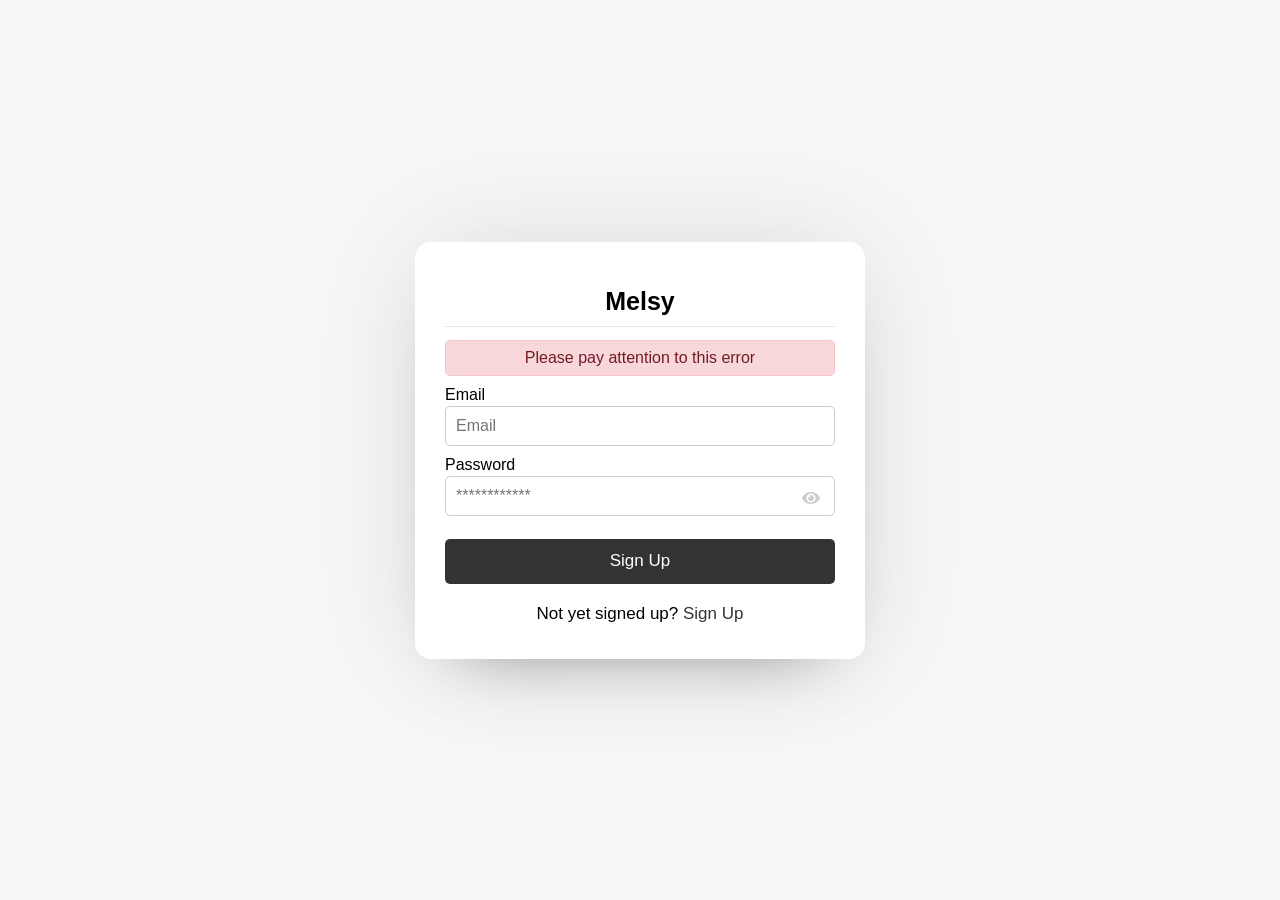
==== login.html @ 4afbaf2d "create FrontEnd of Login Page" ====
<!DOCTYPE html>
<html lang="en">

<head>
    <meta charset="UTF-8">
    <meta http-equiv="X-UA-Compatible" content="IE=edge">
    <meta name="viewport" content="width=device-width, initial-scale=1.0">
    <title>Mesly | Realtime Messaging App</title>
    <link rel="stylesheet" href="https://cdnjs.cloudflare.com/ajax/libs/font-awesome/5.15.4/css/all.min.css"
        integrity="sha512-1ycn6IcaQQ40/MKBW2W4Rhis/DbILU74C1vSrLJxCq57o941Ym01SwNsOMqvEBFlcgUa6xLiPY/NS5R+E6ztJQ=="
        crossorigin="anonymous" referrerpolicy="no-referrer" />
    <link rel="stylesheet" href="styles.css">
</head>

<body>
    <div class="wrapper">
        <section class="form login">
            <form action="#">
                <header>Melsy</header>
                <div class="error-txt">Please pay attention to this error</div>
                
                    <div class="field input">
                        <label for="email">Email</label>
                        <input type="email" placeholder="Email">
                    </div>
                    <div class="field input">
                        <label for="pass">Password</label>
                        <input type="text" placeholder="************">
                        <i class="fas fa-eye"></i>
                    </div>
                    <div class="field button">
                        <input type="submit" value="Sign Up">
                    </div>
                
            </form>
            <div class="link">Not yet signed up? <a href="#">Sign Up</a></div>
        </section>
    </div>
</body>

</html>
---- styles.css ----
*{
    margin: 0;
    padding: 0;
    text-decoration: none;
    box-sizing: border-box;
    font-family: 'Poppins', sans-serif;
}

body{
    display: flex;
    align-items: center;
    justify-content: center;
    min-height: 100vh;
    background: #f7f7f7;
}
.wrapper{
    background: #fff;
    width: 450px;
    border-radius: 16px;
    box-shadow: 0 0 128px 0 rgba(0, 0, 0, 0.1), 0 32px 64px -48px rgba(0, 0, 0, 0.5);
}

.form{
    padding: 25px 30px;
}

.form header{
    font-size: 25px;
    font-weight: 600;
    padding-bottom: 10px;
    border-bottom: 1px solid #e6e6e6;
    text-align: center;

}
.form form{
    margin: 20px 0;
}
.form form .error-txt{
    margin-top: 13px;
    color: #721c24;
    background: #f8d7da;
    padding: 8px 10px;
    text-align: center;
    border-radius: 5px;
    margin-bottom: 10px;
    border: 1px solid #f5c6cb;
}
.form form .name-details{
    display: flex;  
}
.form form .name-details .field:first-child{
    margin-right: 10px;  
}
.form form .name-details .field:last-child{
    margin-left: 10px;  
}
.form form .field{
    display: flex;
    position: relative;
    flex-direction: column;
    margin-bottom: 10px;
}
.form form .field label{
    margin-bottom: 2px;
}
.form form .field input{
    outline: none;
}
.form form .field i{
    position: absolute;
    right: 15px;
    color: #ccc;
    top: 70%;
    transform: translateY(-50%);
    cursor: pointer;
}
.form form .input input{
    height: 40px;
    width: 100%;
    font-size: 16px;
    padding: 0 10px;
    border: 1px solid #ccc;
    border-radius: 5px;
}
.form form .image input{
    font-size: 17px;

}
.form form .button input{
    margin-top: 13px;
    height: 45px;
    border: none;
    font-size: 17px;
    background-color: #333;
    color: #fff;
    border-radius: 5px;
    cursor: pointer;
}
.form .link{
    text-align: center;
    margin: 10px 0;
    font-size: 17px;
}
.form .link a{
    color: #333;
}
.form .link a:hover{
    text-decoration: underline;
}
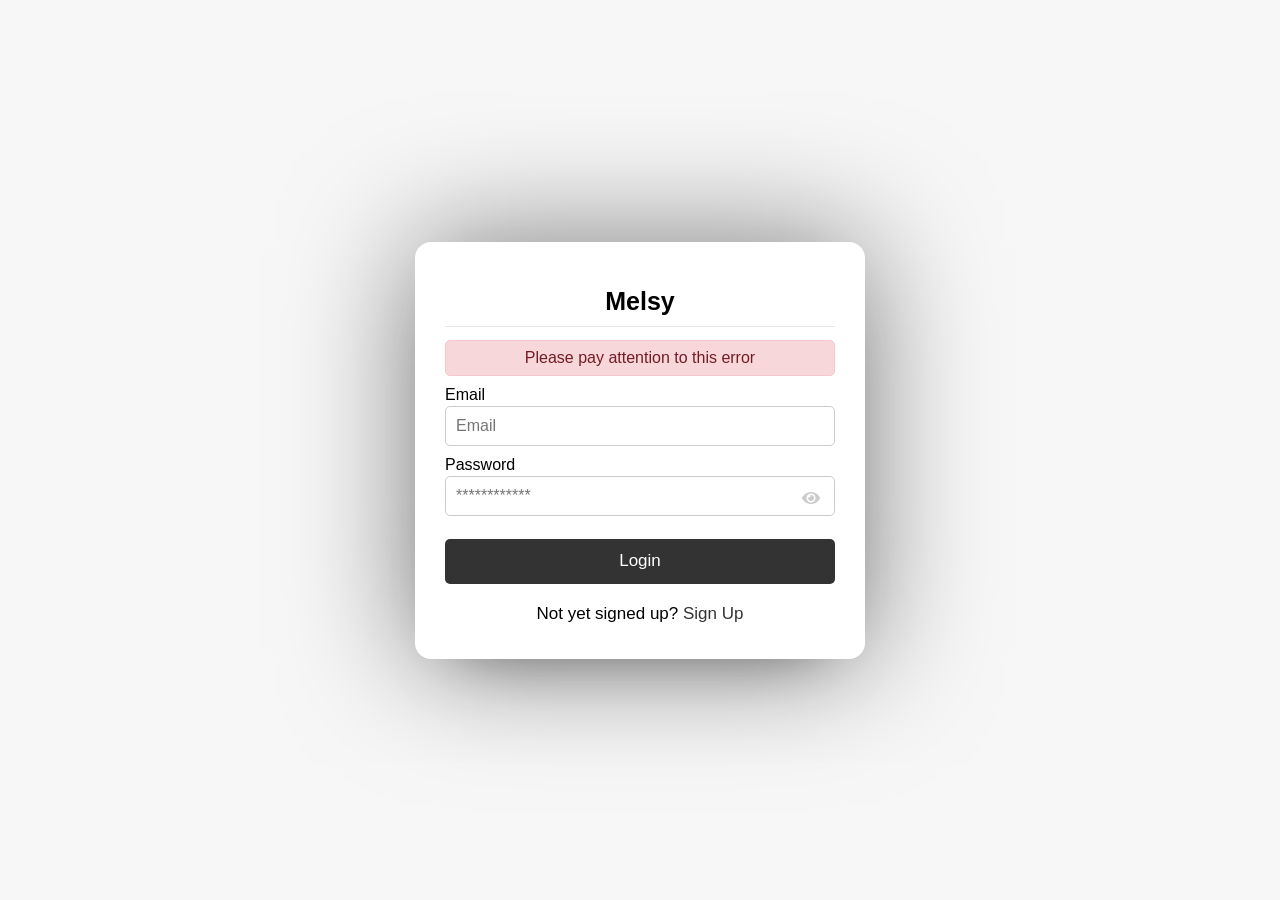
==== commit 3606d466: "Changes index.html to index.php" ====
--- a/login.html
+++ b/login.html
@@ -29,7 +29,7 @@
                         <i class="fas fa-eye"></i>
                     </div>
                     <div class="field button">
-                        <input type="submit" value="Sign Up">
+                        <input type="submit" value="Login">
                     </div>
                 
             </form>
--- a/styles.css
+++ b/styles.css
@@ -17,7 +17,7 @@
     background: #fff;
     width: 450px;
     border-radius: 16px;
-    box-shadow: 0 0 128px 0 rgba(0, 0, 0, 0.1), 0 32px 64px -48px rgba(0, 0, 0, 0.5);
+    box-shadow: 0 0 128px 0 rgba(0, 0, 0, 0.5), 0 32px 64px -48px rgba(0, 0, 0, 0.5);
 }
 
 .form{
